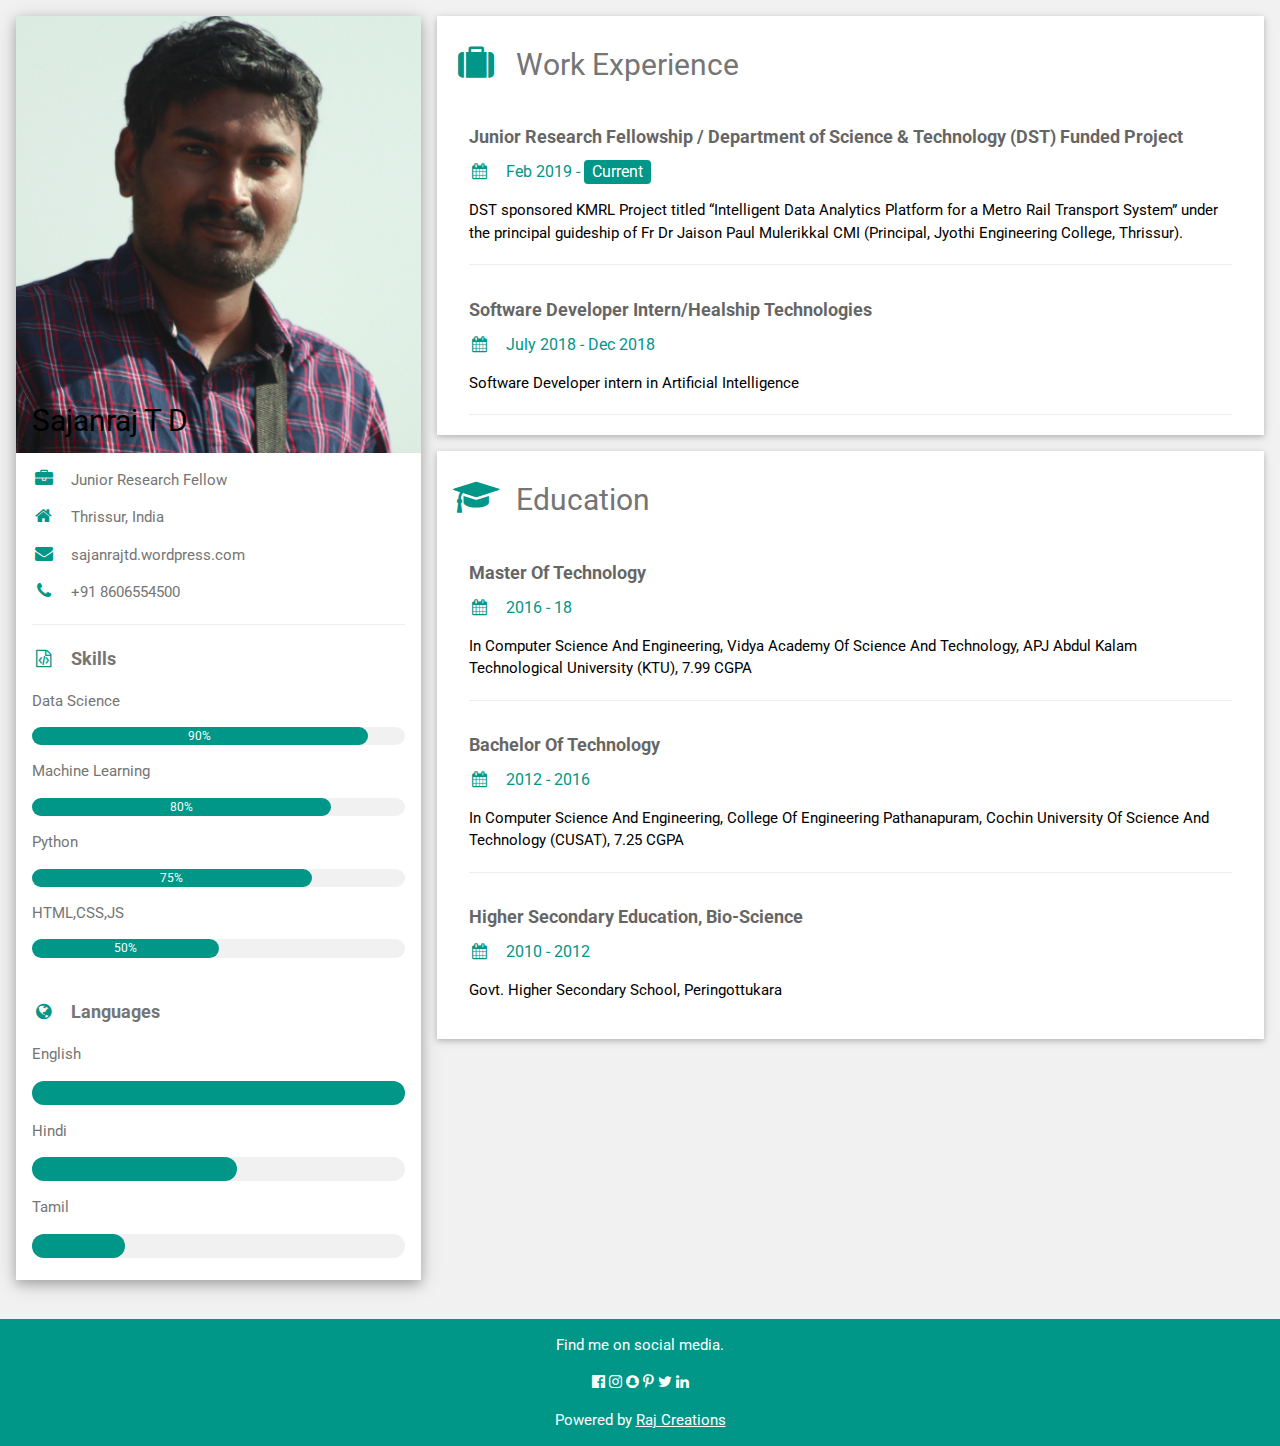
==== index.html @ 5bd8f7d6 "links" ====
<!DOCTYPE html>
<html>
<title>Sajanraj T D Profile</title>
<meta charset="UTF-8">
<meta name="viewport" content="width=device-width, initial-scale=1">
<link rel="stylesheet" href="https://www.w3schools.com/w3css/4/w3.css">
<link rel='stylesheet' href='https://fonts.googleapis.com/css?family=Roboto'>
<link rel="stylesheet" href="https://cdnjs.cloudflare.com/ajax/libs/font-awesome/4.7.0/css/font-awesome.min.css">
<style>
html,body,h1,h2,h3,h4,h5,h6 {font-family: "Roboto", sans-serif}
</style>
<body class="w3-light-grey">

<!-- Page Container -->
<div class="w3-content w3-margin-top" style="max-width:1400px;">

  <!-- The Grid -->
  <div class="w3-row-padding">
  
    <!-- Left Column -->
    <div class="w3-third">
    
      <div class="w3-white w3-text-grey w3-card-4">
        <div class="w3-display-container">
          <img src="images/propic.png" style="width:100%" alt="Avatar">
          <div class="w3-display-bottomleft w3-container w3-text-black">
            <h2 style="style="background-color: #0a0e0ea6;font-size:160%;color: azure;">Sajanraj T D</h2>
          </div>
        </div>
        <div class="w3-container">
          <p><i class="fa fa-briefcase fa-fw w3-margin-right w3-large w3-text-teal"></i>Junior Research Fellow</p>
          <p><i class="fa fa-home fa-fw w3-margin-right w3-large w3-text-teal"></i>Thrissur, India</p>
          <p><i class="fa fa-envelope fa-fw w3-margin-right w3-large w3-text-teal"></i>sajanrajtd.wordpress.com</p>
          <p><i class="fa fa-phone fa-fw w3-margin-right w3-large w3-text-teal"></i>+91 8606554500</p>
          <hr>

          <p class="w3-large"><b><i class="fa fa-file-code-o fa-fw w3-margin-right w3-text-teal"></i>Skills</b></p>
          <p>Data Science</p>
          <div class="w3-light-grey w3-round-xlarge w3-small">
            <div class="w3-container w3-center w3-round-xlarge w3-teal" style="width:90%">90%</div>
          </div>
          <p>Machine Learning</p>
          <div class="w3-light-grey w3-round-xlarge w3-small">
            <div class="w3-container w3-center w3-round-xlarge w3-teal" style="width:80%">
              <div class="w3-center w3-text-white">80%</div>
            </div>
          </div>
          <p>Python</p>
          <div class="w3-light-grey w3-round-xlarge w3-small">
            <div class="w3-container w3-center w3-round-xlarge w3-teal" style="width:75%">75%</div>
          </div>
          <p>HTML,CSS,JS</p>
          <div class="w3-light-grey w3-round-xlarge w3-small">
            <div class="w3-container w3-center w3-round-xlarge w3-teal" style="width:50%">50%</div>
          </div>
          <br>

          <p class="w3-large w3-text-theme"><b><i class="fa fa-globe fa-fw w3-margin-right w3-text-teal"></i>Languages</b></p>
          <p>English</p>
          <div class="w3-light-grey w3-round-xlarge">
            <div class="w3-round-xlarge w3-teal" style="height:24px;width:100%"></div>
          </div>
          <p>Hindi</p>
          <div class="w3-light-grey w3-round-xlarge">
            <div class="w3-round-xlarge w3-teal" style="height:24px;width:55%"></div>
          </div>
          <p>Tamil</p>
          <div class="w3-light-grey w3-round-xlarge">
            <div class="w3-round-xlarge w3-teal" style="height:24px;width:25%"></div>
          </div>
          <br>
        </div>
      </div><br>

    <!-- End Left Column -->
    </div>

    <!-- Right Column -->
    <div class="w3-twothird">
    
      <div class="w3-container w3-card w3-white w3-margin-bottom">
        <h2 class="w3-text-grey w3-padding-16"><i class="fa fa-suitcase fa-fw w3-margin-right w3-xxlarge w3-text-teal"></i>Work Experience</h2>
        <div class="w3-container">
          <h5 class="w3-opacity"><b>Junior Research Fellowship / Department of Science & Technology (DST) Funded Project</b></h5>
          <h6 class="w3-text-teal"><i class="fa fa-calendar fa-fw w3-margin-right"></i>Feb 2019 - <span class="w3-tag w3-teal w3-round">Current</span></h6>
          <p>DST sponsored KMRL Project titled “Intelligent Data Analytics Platform for a Metro Rail Transport System” under the principal guideship of Fr Dr Jaison Paul Mulerikkal CMI (Principal, Jyothi Engineering College, Thrissur).</p>
          <hr>
        </div>
        <div class="w3-container">
          <h5 class="w3-opacity"><b>Software Developer Intern/Healship Technologies</b></h5>
          <h6 class="w3-text-teal"><i class="fa fa-calendar fa-fw w3-margin-right"></i>July 2018 - Dec 2018</h6>
          <p>Software Developer intern in Artificial Intelligence</p>
          <hr>
        </div>
      </div>

      <div class="w3-container w3-card w3-white">
        <h2 class="w3-text-grey w3-padding-16"><i class="fa fa-graduation-cap fa-fw w3-margin-right w3-xxlarge w3-text-teal"></i>Education</h2>
        <div class="w3-container">
          <h5 class="w3-opacity"><b>Master Of Technology</b></h5>
          <h6 class="w3-text-teal"><i class="fa fa-calendar fa-fw w3-margin-right"></i>2016 - 18</h6>
          <p>In Computer Science And
Engineering, Vidya Academy Of Science And
Technology, APJ Abdul Kalam Technological University
(KTU), 7.99 CGPA</p>
          <hr>
        </div>
        <div class="w3-container">
          <h5 class="w3-opacity"><b>Bachelor Of Technology</b></h5>
          <h6 class="w3-text-teal"><i class="fa fa-calendar fa-fw w3-margin-right"></i>2012 - 2016</h6>
          <p>In Computer Science And
Engineering, College Of Engineering Pathanapuram,
Cochin University Of Science And Technology (CUSAT),
7.25 CGPA</p>
          <hr>
        </div>
        <div class="w3-container">
          <h5 class="w3-opacity"><b>Higher Secondary Education, Bio-Science</b></h5>
          <h6 class="w3-text-teal"><i class="fa fa-calendar fa-fw w3-margin-right"></i>2010 - 2012</h6>
          <p>Govt. Higher Secondary School, Peringottukara</p><br>
        </div>
      </div>

    <!-- End Right Column -->
    </div>
    
  <!-- End Grid -->
  </div>
  
  <!-- End Page Container -->
</div>

<footer class="w3-container w3-teal w3-center w3-margin-top">
  <p>Find me on social media.</p>
  <a href="https://www.facebook.com/sajanraj.t.d"><i class="fa fa-facebook-official w3-hover-opacity"></i></a>
  <a href="https://www.instagram.com/sajanraj.t.d/?hl=en"><i class="fa fa-instagram w3-hover-opacity"></i></a>
  <i class="fa fa-snapchat w3-hover-opacity"></i>
  <i class="fa fa-pinterest-p w3-hover-opacity"></i>
  <i class="fa fa-twitter w3-hover-opacity"></i>
  <a href="https://www.linkedin.com/in/sajanraj-t-d-723226111/"><i class="fa fa-linkedin w3-hover-opacity"></i></a>
  <p>Powered by <a href="https://sajanrajtd.wordpress.com" target="_blank">Raj Creations</a></p>
</footer>

</body>
</html>
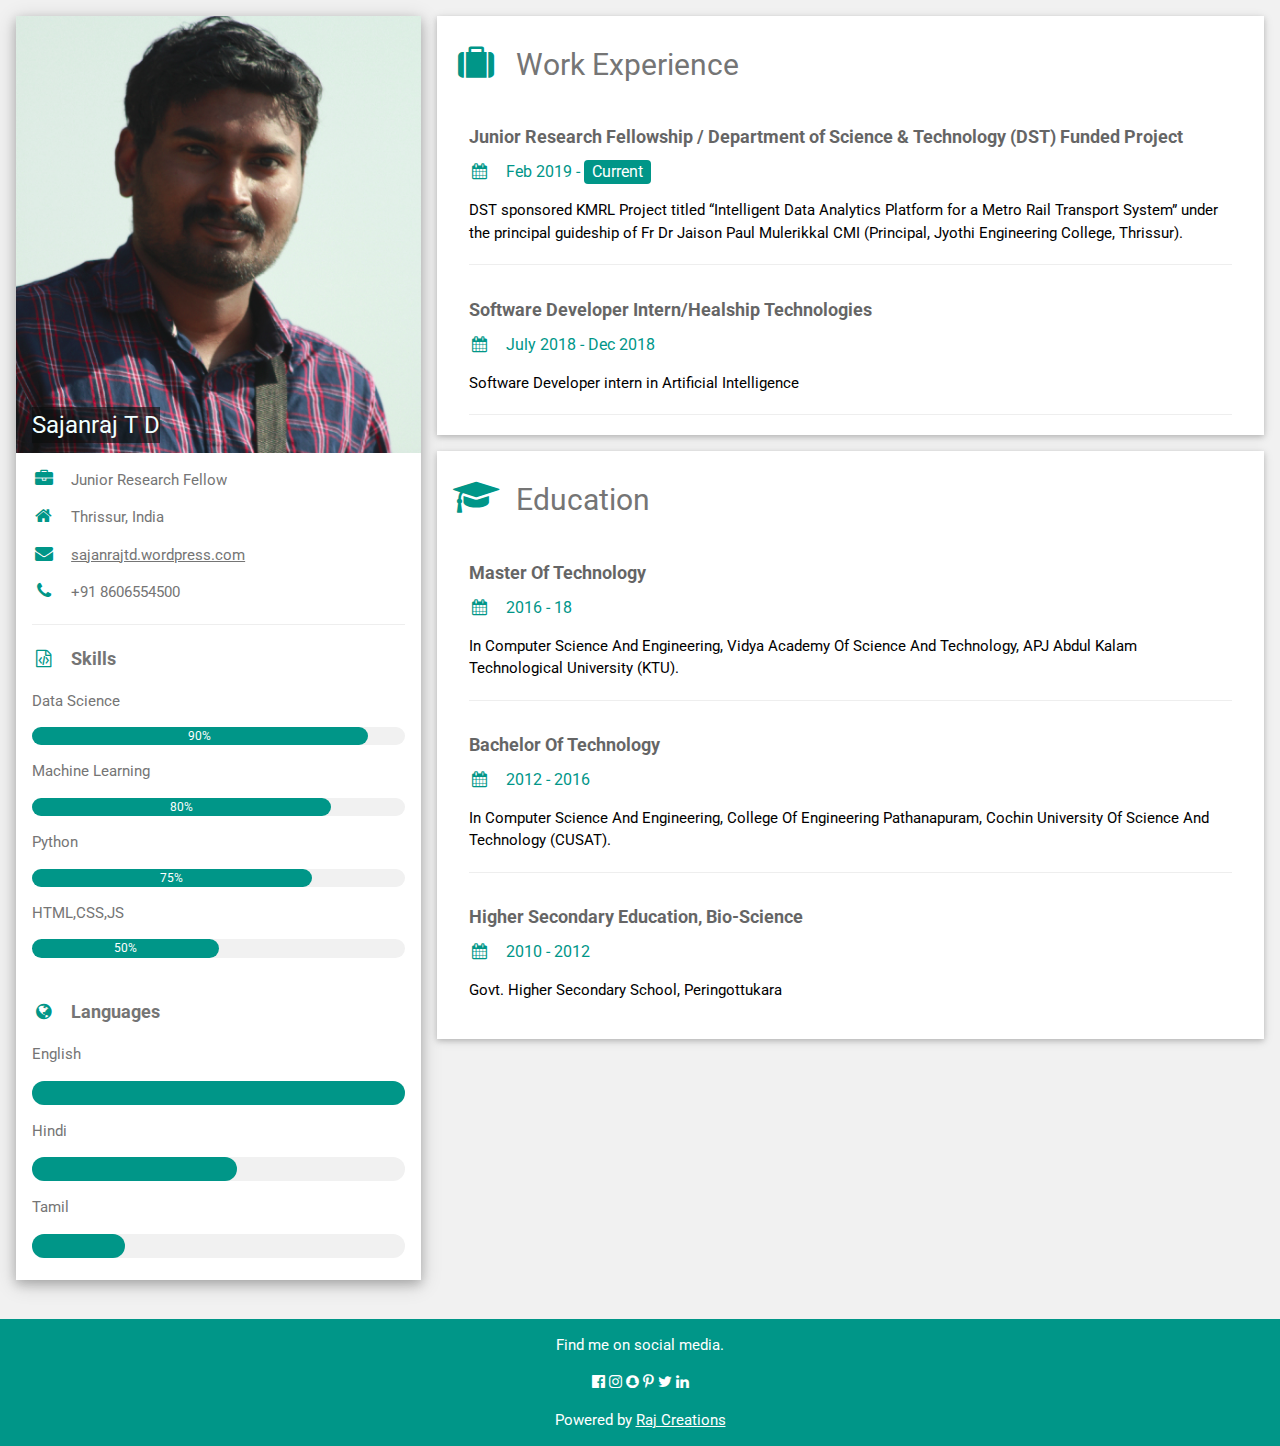
==== commit f25fc211: "Update index.html" ====
--- a/index.html
+++ b/index.html
@@ -24,13 +24,13 @@
         <div class="w3-display-container">
           <img src="images/propic.png" style="width:100%" alt="Avatar">
           <div class="w3-display-bottomleft w3-container w3-text-black">
-            <h2 style="style="background-color: #0a0e0ea6;font-size:160%;color: azure;">Sajanraj T D</h2>
+            <h2 style="background-color: #0a0e0ea6;font-size:160%;color: azure;">Sajanraj T D</h2>
           </div>
         </div>
         <div class="w3-container">
           <p><i class="fa fa-briefcase fa-fw w3-margin-right w3-large w3-text-teal"></i>Junior Research Fellow</p>
           <p><i class="fa fa-home fa-fw w3-margin-right w3-large w3-text-teal"></i>Thrissur, India</p>
-          <p><i class="fa fa-envelope fa-fw w3-margin-right w3-large w3-text-teal"></i>sajanrajtd.wordpress.com</p>
+          <a href="sajanrajtd.wordpress.com" ><p><i class="fa fa-envelope fa-fw w3-margin-right w3-large w3-text-teal"></i>sajanrajtd.wordpress.com</p></a>
           <p><i class="fa fa-phone fa-fw w3-margin-right w3-large w3-text-teal"></i>+91 8606554500</p>
           <hr>
 
@@ -102,7 +102,7 @@
           <p>In Computer Science And
 Engineering, Vidya Academy Of Science And
 Technology, APJ Abdul Kalam Technological University
-(KTU), 7.99 CGPA</p>
+(KTU).</p>
           <hr>
         </div>
         <div class="w3-container">
@@ -110,8 +110,7 @@
           <h6 class="w3-text-teal"><i class="fa fa-calendar fa-fw w3-margin-right"></i>2012 - 2016</h6>
           <p>In Computer Science And
 Engineering, College Of Engineering Pathanapuram,
-Cochin University Of Science And Technology (CUSAT),
-7.25 CGPA</p>
+Cochin University Of Science And Technology (CUSAT).</p>
           <hr>
         </div>
         <div class="w3-container">
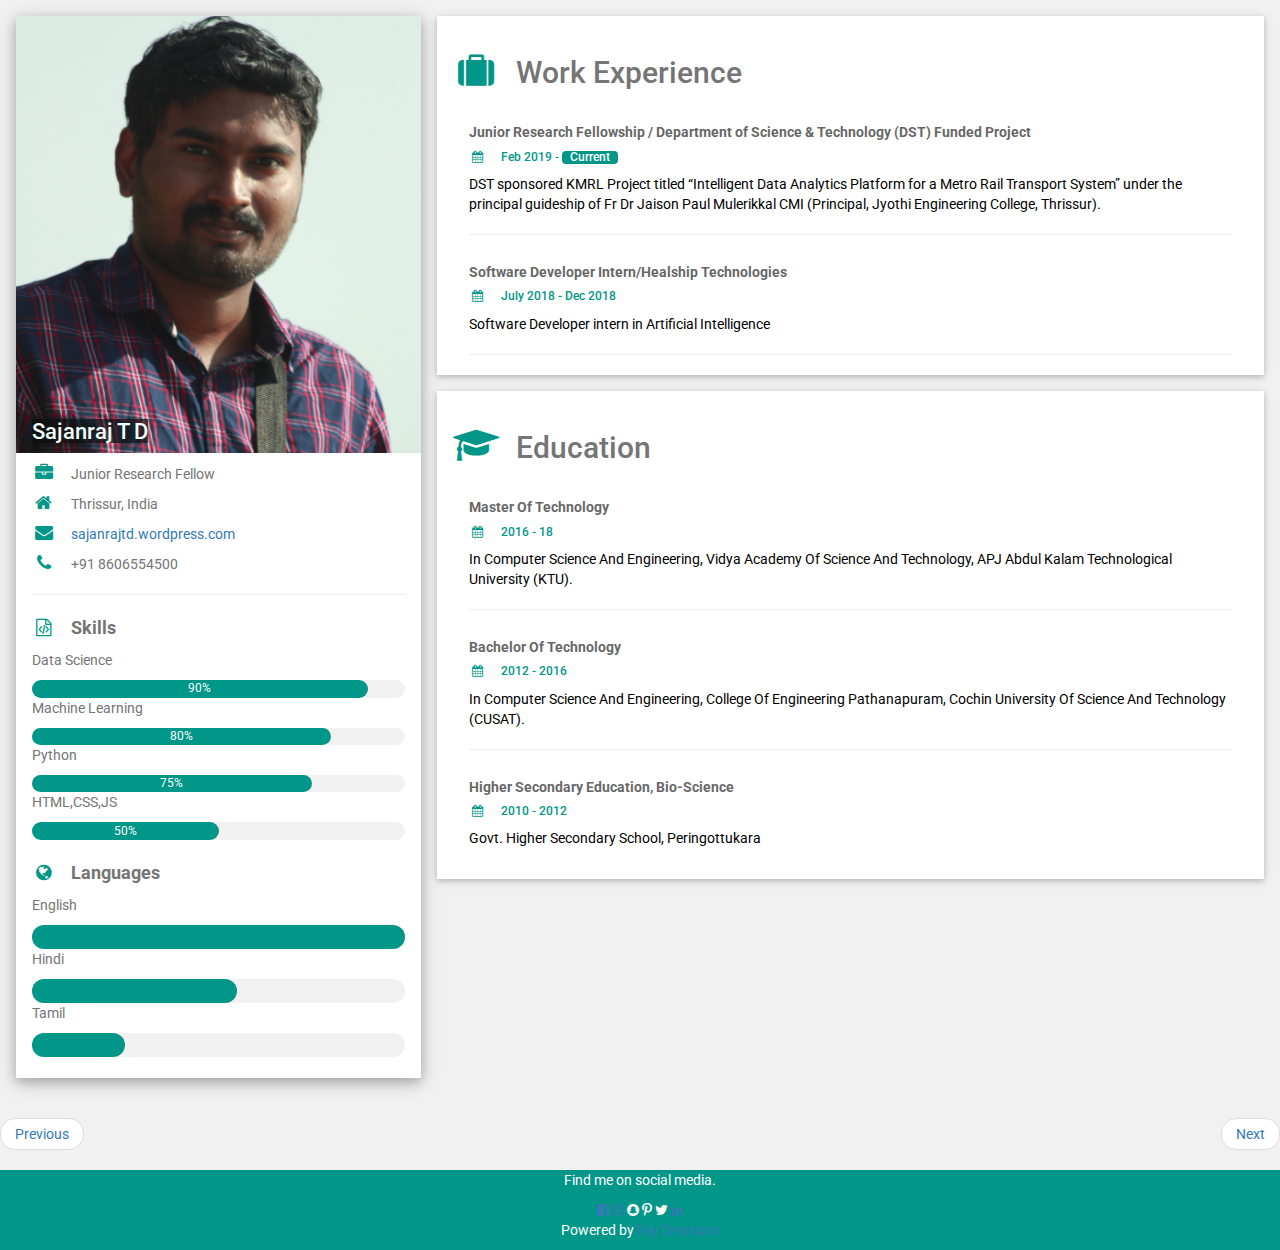
==== commit 0a2299ed: "Update index.html" ====
--- a/index.html
+++ b/index.html
@@ -6,6 +6,11 @@
 <link rel="stylesheet" href="https://www.w3schools.com/w3css/4/w3.css">
 <link rel='stylesheet' href='https://fonts.googleapis.com/css?family=Roboto'>
 <link rel="stylesheet" href="https://cdnjs.cloudflare.com/ajax/libs/font-awesome/4.7.0/css/font-awesome.min.css">
+  <!-- Page Prev next -->
+    <link rel="stylesheet" href="https://maxcdn.bootstrapcdn.com/bootstrap/3.4.1/css/bootstrap.min.css">
+  <script src="https://ajax.googleapis.com/ajax/libs/jquery/3.5.1/jquery.min.js"></script>
+  <script src="https://maxcdn.bootstrapcdn.com/bootstrap/3.4.1/js/bootstrap.min.js"></script>
+  <!-- Page Prev next -->
 <style>
 html,body,h1,h2,h3,h4,h5,h6 {font-family: "Roboto", sans-serif}
 </style>
@@ -28,9 +33,10 @@
           </div>
         </div>
         <div class="w3-container">
+          <p></p>
           <p><i class="fa fa-briefcase fa-fw w3-margin-right w3-large w3-text-teal"></i>Junior Research Fellow</p>
           <p><i class="fa fa-home fa-fw w3-margin-right w3-large w3-text-teal"></i>Thrissur, India</p>
-          <a href="sajanrajtd.wordpress.com" ><p><i class="fa fa-envelope fa-fw w3-margin-right w3-large w3-text-teal"></i>sajanrajtd.wordpress.com</p></a>
+          <a href="https://sajanrajtd.wordpress.com" ><p><i class="fa fa-envelope fa-fw w3-margin-right w3-large w3-text-teal"></i>sajanrajtd.wordpress.com</p></a>
           <p><i class="fa fa-phone fa-fw w3-margin-right w3-large w3-text-teal"></i>+91 8606554500</p>
           <hr>
 
@@ -125,6 +131,10 @@
     
   <!-- End Grid -->
   </div>
+    <ul class="pager">
+    <li class="previous"><a href="#">Previous</a></li>
+    <li class="next"><a href="publications">Next</a></li>
+  </ul>
   
   <!-- End Page Container -->
 </div>
